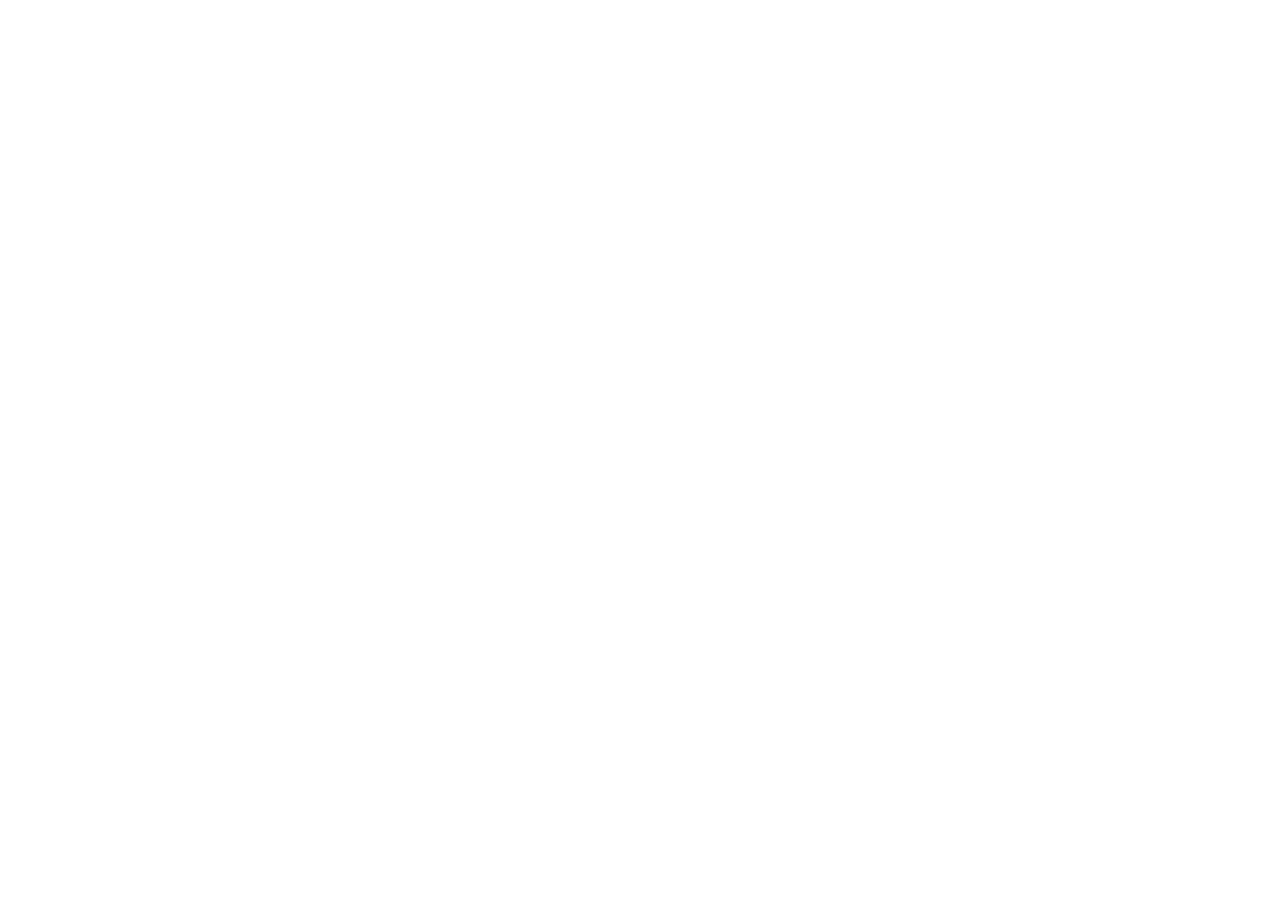
==== pages/addNewBlog/addNewBlog.html @ 992f2fd7 "initial setup" ====
<!DOCTYPE html>
<html lang="en">
  <head>
    <meta charset="UTF-8" />
    <meta name="viewport" content="width=device-width, initial-scale=1.0" />
    <link rel="stylesheet" href="../../common.css" />
    <link rel="stylesheet" href="addNewBlog.css" />
    <script src="addNewBlog.js"></script>
    <title>Document</title>
  </head>
  <body></body>
</html>
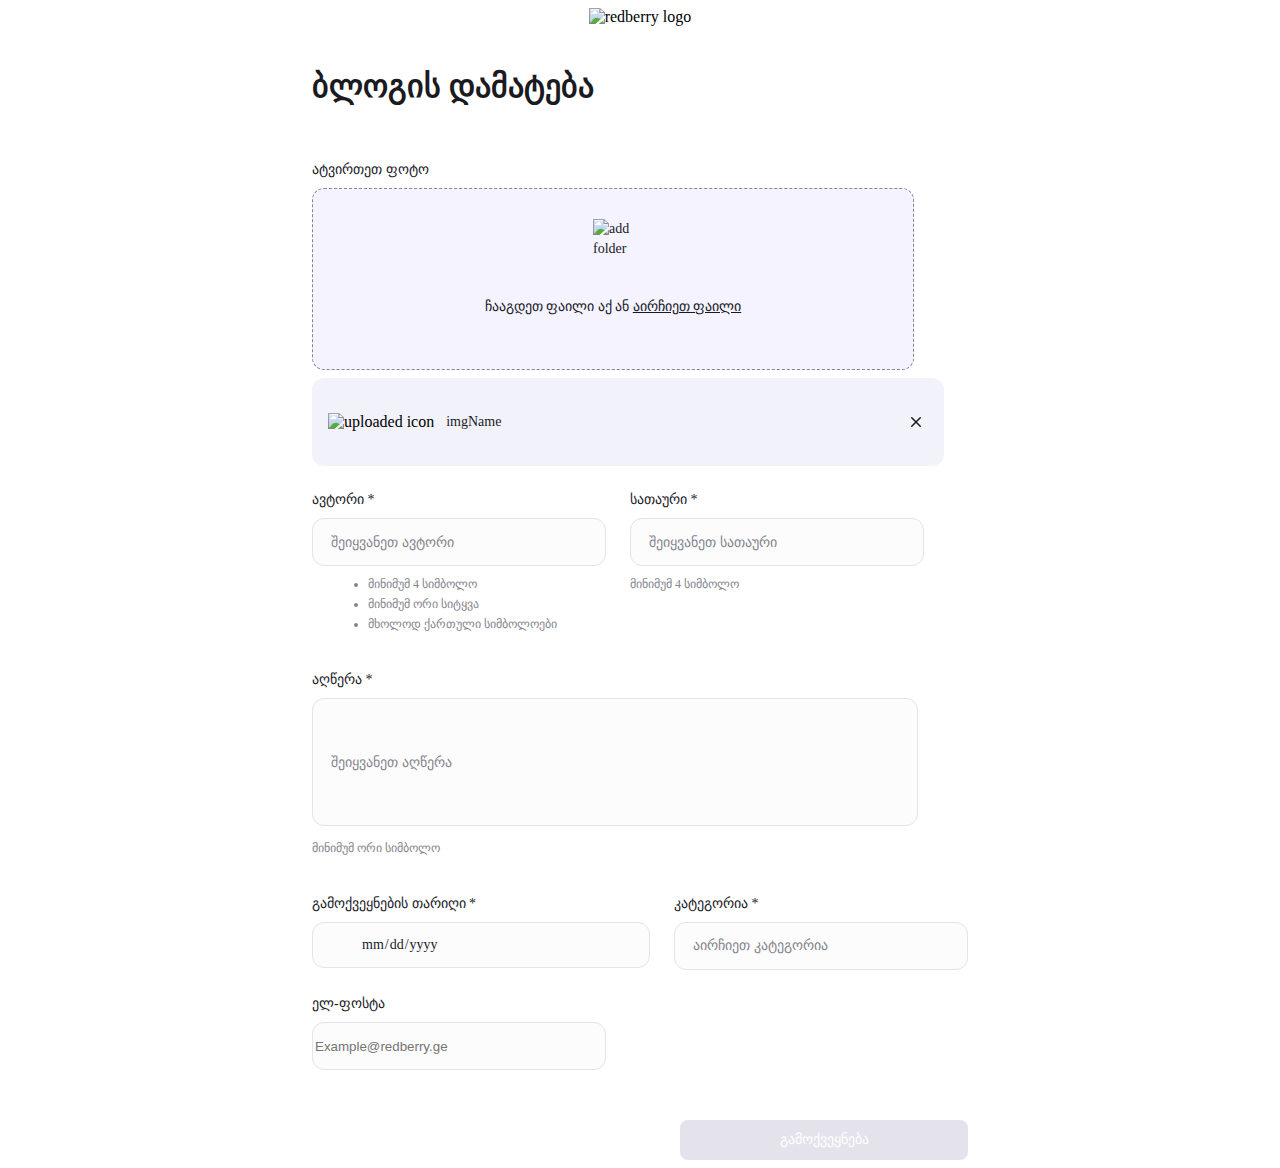
==== commit bee25c27: "feat: add data validations in js file. styles: add some styles in css" ====
--- a/pages/addNewBlog/addNewBlog.html
+++ b/pages/addNewBlog/addNewBlog.html
@@ -1,12 +1,98 @@
 <!DOCTYPE html>
-<html lang="en">
-  <head>
-    <meta charset="UTF-8" />
-    <meta name="viewport" content="width=device-width, initial-scale=1.0" />
-    <link rel="stylesheet" href="../../common.css" />
-    <link rel="stylesheet" href="addNewBlog.css" />
-    <script src="addNewBlog.js"></script>
-    <title>Document</title>
-  </head>
-  <body></body>
-</html>
+<html lang="ge">
+<head>
+    <meta charset="UTF-8">
+    <meta name="viewport" content="width=device-width, initial-scale=1.0">
+    <link rel="stylesheet" href="./addNewBlog.css">
+    <link rel="stylesheet" href="/Calcifer/common.css">
+    <title>Add Blog</title>
+</head>
+<body>
+    <div class="addBlogHeader">
+        <img src="/Calcifer/images/LOGO-02 3.png" alt="redberry logo">
+    </div>
+    <div class="addBlogForm">
+        <h1 class="addBlogTitle">ბლოგის დამატება</h1>
+
+        <p class="uploadPhoto">ატვირთეთ ფოტო</p>
+
+        <div id="drop-area">
+            <label for="file-input" class="fileLabel">
+                <img src="/Calcifer/images/folder-add.svg" alt="add folder" class="fileImg">
+                <p class="uploadImage">ჩააგდეთ ფაილი აქ ან <span>აირჩიეთ ფაილი</span></p>
+            </label>
+            <input type="file" id="file-input" onchange="handleFile(this.files)">
+        </div>
+
+        <div id="fileIsUploaded" class="fileIsUploaded">
+            <img src="/Calcifer/images/gallery.png" alt="uploaded icon" class="uploadedIcon">
+            <p class="imgName">imgName</p>
+            <p class="removeX"><svg xmlns="http://www.w3.org/2000/svg" width="24" height="24" viewBox="0 0 24 24" fill="none">
+                <path d="M7.75732 16.2426L16.2426 7.75736" stroke="#1A1A1F" stroke-width="1.5" stroke-linecap="round" stroke-linejoin="round"/>
+                <path d="M16.2426 16.2426L7.75732 7.75736" stroke="#1A1A1F" stroke-width="1.5" stroke-linecap="round" stroke-linejoin="round"/>
+            </svg></p>
+        </div>
+        
+        
+        <div class="authorAndTitle">
+            <div class="authorName">
+                <label for="authorInput" class="author">ავტორი *</label>
+                <input placeholder="შეიყვანეთ ავტორი" type="text" id="authorInput" class="authorInput" required>
+                <ul>
+                    <li>მინიმუმ 4 სიმბოლო</li>
+                    <li>მინიმუმ ორი სიტყვა</li>
+                    <li>მხოლოდ ქართული სიმბოლოები</li>
+                </ul>
+            </div>
+            
+            <div class="articleTitle">
+                <label for="titleInput" class="title">სათაური *</label>
+                <input placeholder="შეიყვანეთ სათაური" type="text" id="titleInput" class="titleInput" required>
+                <p id="titleSymbols" class="titleSymbols">მინიმუმ 4 სიმბოლო</p>
+            </div>
+            
+        </div>
+
+        <div class="articleDescription">
+            <label for="descriptionText" class="descriptionName">აღწერა *</label>
+            <input placeholder="შეიყვანეთ აღწერა" type="text" id="descriptionText" class="descriptionText" required>
+            <p id="numOfSym" class="numOfSym">მინიმუმ ორი სიმბოლო</p>
+        </div>
+        
+
+        <div class="dateAndCategory">
+            <div id="releaseDate">
+                <label for="release">გამოქვეყნების თარიღი *</label>
+                <div class="dateInputContainer">
+                    <input type="date" id="release" name="release" required>
+                </div>
+            </div>
+            
+            <div id="categoryContainer">
+                <label for="articleCategory">კატეგორია *</label>
+                <input type="text" class="articleCategory" id="articleCategory" name="articleCategory" list="categories" placeholder="აირჩიეთ კატეგორია" required>
+                <datalist id="categories">
+                    <option value="მარკეტი">
+                    <option value="აპლიკაცია">
+                    <option value="ხელოვნური ინტელექტი">
+                    <option value="UI/UX">
+                    <option value="კვლევა">
+                    <option value="Figma">
+                </datalist>
+            </div>
+        </div>
+
+        <div class="emailAddress">
+            <label for="email">ელ-ფოსტა</label>
+            <input placeholder="Example@redberry.ge" type="email" class="id" id="email" name="email">
+            <div id="emailError" class="emailError">
+                <img src="/Calcifer/images/info-circle.svg" alt="error email">
+                <p class="emailErrorText">მეილი უნდა მთავრდებოდეს @redberry.ge-ით</p>
+            </div>
+        </div>
+        <button class="publish" id="publish">გამოქვეყნება</button>
+    </div>
+
+    <script src="./addNewBlog.js"></script>
+</body>
+</html>--- a/pages/addNewBlog/addNewBlog.css
+++ b/pages/addNewBlog/addNewBlog.css
@@ -0,0 +1,325 @@
+body{
+    display: flex;
+    justify-content: center;
+    align-items: center;
+    flex-direction: column;
+}
+
+.addBlogForm{
+    display: flex;
+    flex-direction: column;
+    align-items: baseline;
+}
+
+.addBlogTitle{
+    color: #1A1A1F;
+    font-family: FiraGO;
+    font-size: 32px;
+    font-weight: 700;
+    line-height: 40px;
+    margin-top: 40px;
+    margin-bottom: 40px;
+}
+
+.uploadPhoto{
+    color: #1A1A1F;
+    font-family: FiraGO;
+    font-size: 14px;
+    font-weight: 500;
+    line-height: 20px;
+    margin-bottom: 8px;
+}
+
+#drop-area {
+    display: flex;
+    flex-direction: column;
+    align-items: center;
+    justify-content: center;
+    gap: 24px;
+    width: 600px;
+    height: 180px;
+    border-radius: 12px;
+    border: 1px dashed #85858D;
+    background: #F4F3FF;
+}
+
+#drop-area:hover,
+.fileLabel:hover{
+    cursor: pointer;
+}
+
+.fileLabel{
+    display: flex;
+    flex-direction: column;
+    align-items: center;
+    gap: 24px;
+}
+
+.fileImg{
+    width: 40px;
+    height: 40px;
+}
+
+.fileIsUploaded{
+    display: flex;
+    width: 600px;
+    height: 56px;
+    border-radius: 12px;
+    background: #F2F2FA;
+    padding: 16px;
+    gap: 12px;
+    align-items: center;
+    margin-top: 8px;
+}
+
+.imgName{
+    color: #1A1A1F;
+    font-family: FiraGO;
+    font-size: 14px;
+    font-style: normal;
+    font-weight: 400;
+    line-height: 20px; /* 142.857% */
+}
+
+.removeX {
+    width: 24px;
+    height: 24px;
+    cursor: pointer;
+    margin-left: auto;
+}
+
+.uploadImage{
+  color: #1A1A1F;
+  font-family: FiraGO;
+  font-size: 14px;
+  font-style: normal;
+  font-weight: 400;
+  line-height: 20px;
+}
+
+.uploadImage span{
+  color: #1A1A1F;
+  font-family: FiraGO;
+  font-size: 14px;
+  font-style: normal;
+  font-weight: 500;
+  line-height: 20px;
+  text-decoration-line: underline;
+}
+
+#file-input {
+    display: none;
+}
+
+.authorAndTitle{
+    display: flex;
+    justify-content: space-between;
+    margin-top: 24px;
+}
+
+.authorName,
+.articleTitle{
+    display: flex;
+    flex-direction: column;
+    margin-right: 24px;
+    align-items: start;
+}
+
+.author,
+.title,
+.discriptionName,
+label{
+    color: #1A1A1F;
+    font-family: FiraGO;
+    font-size: 14px;
+    font-weight: 500;
+    line-height: 20px;
+    margin-bottom: 8px;
+}
+
+.authorInput,
+.titleInput{
+    width: 288px;
+    height: 44px;
+    border-radius: 12px;
+    border: 1px solid #E4E3EB;
+    background: #FCFCFD;
+}
+
+.authorInput::placeholder,
+.titleInput::placeholder,
+.email::placeholder,
+.articleCategory::placeholder {
+    color: #85858D;
+    font-family: FiraGO;
+    font-size: 14px;
+    padding-left: 16px;
+    font-weight: 400;
+    line-height: 20px;
+}
+
+
+ul,
+.titleSymbols{
+    color: #85858D;
+    font-family: FiraGO;
+    font-size: 12px;
+    font-weight: 400;
+    line-height: 20px;
+    margin-top: 8px;
+}
+
+.articleDescription{
+    display: flex;
+    flex-direction: column;
+    margin-top: 24px;
+}
+
+
+.descriptionText{
+    width: 600px;
+    height: 124px;
+    border-radius: 12px;
+    border: 1px solid #E4E3EB;
+    background: #FCFCFD;
+}
+
+.descriptionText::placeholder{
+    color: #85858D;
+    font-family: FiraGO;
+    font-size: 14px;
+    font-weight: 400;
+    line-height: 20px;
+    padding-left: 16px;
+    justify-items:baseline;
+    padding-top: 12px;
+}
+
+.numOfSym{
+    color: #85858D;
+    font-family: FiraGO;
+    font-size: 12px;
+    font-weight: 400;
+    line-height: 20px;
+}
+
+.dateAndCategory{
+    display: flex;
+    justify-content: space-between;
+}
+
+ul{
+    margin-left: 16px;
+}
+
+#releaseDate,
+#categoryContainer,
+.emailAddress{
+    display: flex;
+    flex-direction: column;
+    margin-top: 24px;
+}
+
+#releaseDate{
+    margin-right: 24px;
+}
+
+label{
+    color: #1A1A1F;
+    font-family: FiraGO;
+    font-size: 14px;
+    font-weight: 500;
+    line-height: 20px;
+}
+
+#release,
+#articleCategory,
+#email{
+    width: 288px;
+    height: 44px;
+    border-radius: 12px;
+    border: 1px solid #E4E3EB;
+    background: #FCFCFD; 
+}
+
+.dateInputContainer {
+    color: #1A1A1F;
+    font-family: FiraGO;
+    font-size: 14px;
+    font-weight: 400;
+    line-height: 20px;
+    display: flex;
+    align-items: center;
+    position: relative;
+}
+
+
+.dateInputContainer img{
+    display: flex;
+    width: 22px;
+    height: 22px;
+    justify-content: center;
+    align-items: center;
+}
+
+/* Hide the default date picker arrow */
+.dateInputContainer input[type="date"]::-webkit-calendar-picker-indicator {
+    opacity: 1;
+    left: 16px;
+    position: absolute;
+    z-index: 1;
+    cursor: pointer;
+    background-image: url(/Calcifer/images/calendar.svg);
+    background-size: cover;
+    background-repeat: no-repeat;
+}
+
+
+.dateInputContainer input[type="date"] {
+    color: #1A1A1F;
+    font-family: FiraGO;
+    font-size: 14px;
+    font-weight: 400;
+    line-height: 20px;
+    padding-left: 48px;
+}
+
+.emailError{
+    display: none;
+    gap: 8px;
+    margin-top: 8px;
+    width: 288px;
+    align-items:flex-start;
+}
+
+.emailErrorText{
+    color: #EA1919;
+    font-family: FiraGO;
+    font-size: 12px;
+    font-weight: 400;
+    line-height: 20px; /* 166.667% */
+}
+
+#publish{
+    display: flex;
+    width: 288px;
+    padding: 10px 20px;
+    justify-content: center;
+    align-items: center;
+    gap: 10px;
+    border-radius: 8px;
+    background: #E4E3EB;
+    color: #FFF;
+    font-family: FiraGO;
+    font-size: 14px;
+    font-weight: 500;
+    line-height: 20px;
+    border: none;
+    margin-top: 50px;
+    display: block;
+    margin-left: auto;
+}
+
+.publish:hover{
+    cursor: pointer;
+}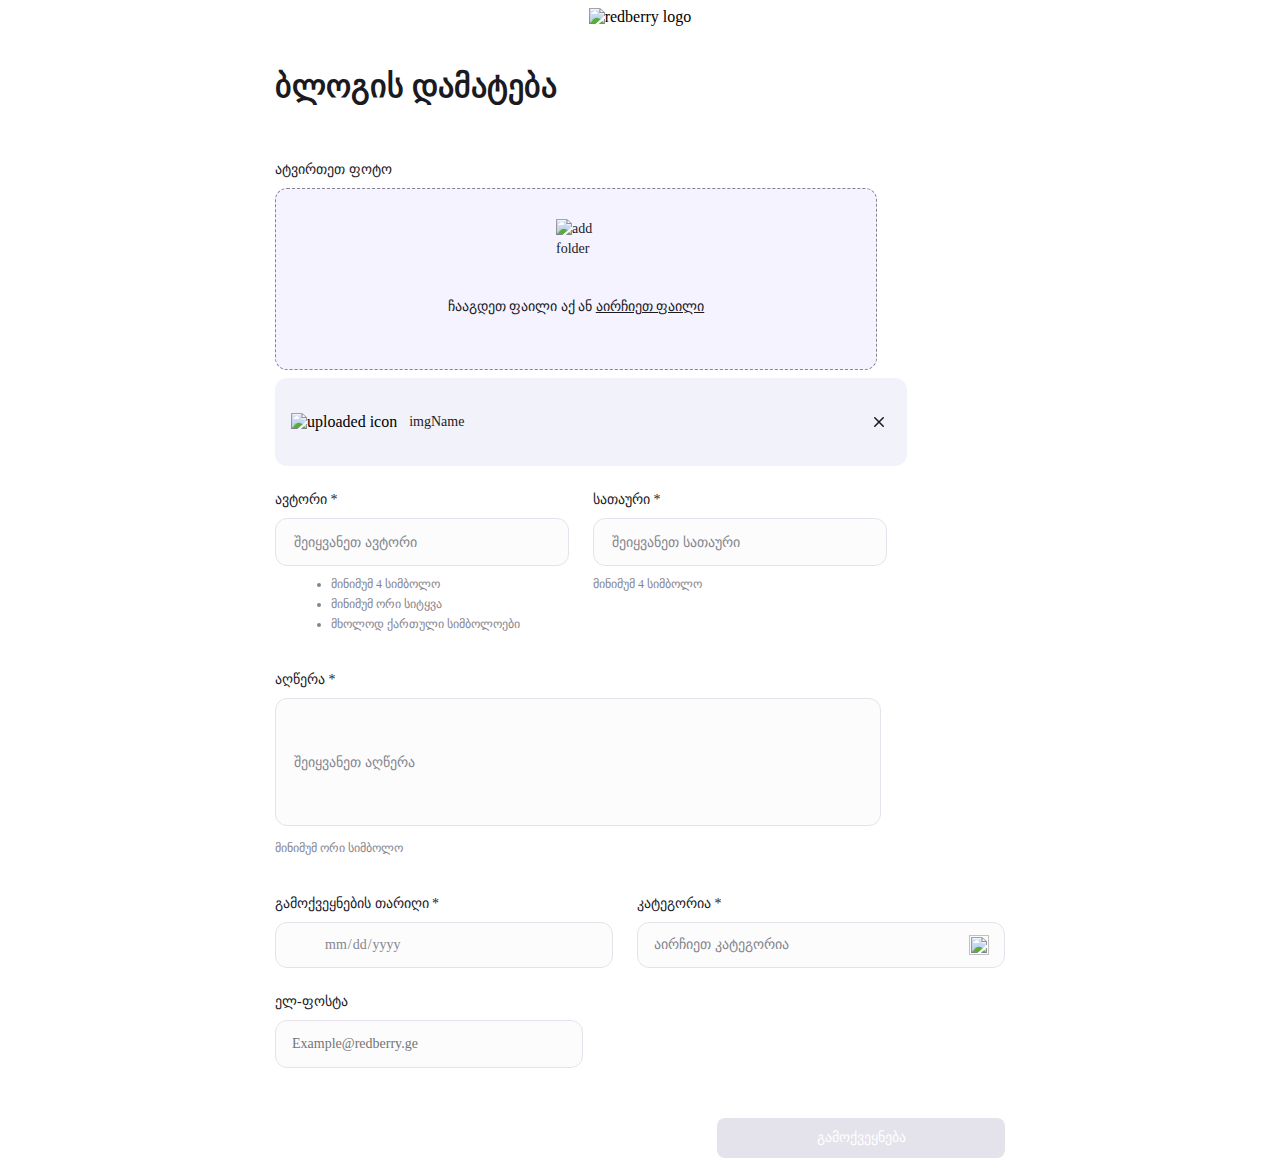
==== commit 683c53e5: "WIP: working on category logic in js" ====
--- a/pages/addNewBlog/addNewBlog.html
+++ b/pages/addNewBlog/addNewBlog.html
@@ -27,7 +27,7 @@
         <div id="fileIsUploaded" class="fileIsUploaded">
             <img src="/Calcifer/images/gallery.png" alt="uploaded icon" class="uploadedIcon">
             <p class="imgName">imgName</p>
-            <p class="removeX"><svg xmlns="http://www.w3.org/2000/svg" width="24" height="24" viewBox="0 0 24 24" fill="none">
+            <p id="removeX" class="removeX"><svg xmlns="http://www.w3.org/2000/svg" width="24" height="24" viewBox="0 0 24 24" fill="none">
                 <path d="M7.75732 16.2426L16.2426 7.75736" stroke="#1A1A1F" stroke-width="1.5" stroke-linecap="round" stroke-linejoin="round"/>
                 <path d="M16.2426 16.2426L7.75732 7.75736" stroke="#1A1A1F" stroke-width="1.5" stroke-linecap="round" stroke-linejoin="round"/>
             </svg></p>
@@ -70,19 +70,22 @@
             
             <div id="categoryContainer">
                 <label for="articleCategory">კატეგორია *</label>
-                <input type="text" class="articleCategory" id="articleCategory" name="articleCategory" list="categories" placeholder="აირჩიეთ კატეგორია" required>
-                <datalist id="categories">
-                    <option value="მარკეტი">
-                    <option value="აპლიკაცია">
-                    <option value="ხელოვნური ინტელექტი">
-                    <option value="UI/UX">
-                    <option value="კვლევა">
-                    <option value="Figma">
-                </datalist>
+                <div class="categoryBlock">
+                    <div id="articleCategory" class="articleCategory">აირჩიეთ კატეგორია</div>
+                    <img id="arrow-down" class="arrow-down" src="/Calcifer/images/arrow-down.jpg" alt="">
+                </div>
+                <div id="categoryList" class="categoryList">
+                    <div id="market">მარკეტი</div>
+                    <div id="app">აპლიკაცია</div>
+                    <div id="ai">ხელოვნური ინტელექტი</div>
+                    <div id="ui">UI/UX</div>
+                    <div id="research">კვლევა</div>
+                    <div id="figma">Figma</div>
+                </div>
             </div>
         </div>
 
-        <div class="emailAddress">
+        <div id="emailAddress" class="emailAddress">
             <label for="email">ელ-ფოსტა</label>
             <input placeholder="Example@redberry.ge" type="email" class="id" id="email" name="email">
             <div id="emailError" class="emailError">
--- a/pages/addNewBlog/addNewBlog.css
+++ b/pages/addNewBlog/addNewBlog.css
@@ -235,12 +235,126 @@
 #release,
 #articleCategory,
 #email{
+    color: #85858D;
+    font-family: FiraGO;
+    font-size: 14px;
+    font-weight: 400;
+    line-height: 20px;
+    border-radius: 12px;
+    border: 1px solid #E4E3EB;
+    background: #FCFCFD;
     width: 288px;
     height: 44px;
+    display: flex;
+    align-items: center;
+}
+
+#email{
+    padding-left: 16px;
+}
+
+#articleCategory{
+    padding-left: 16px;
+    padding-right: 62px;
+    gap: 8px;
+    overflow: hidden;
+}
+
+.copied-element-wrapper{
+    display: flex;
+    gap: 8px;
+    align-items: center;
+    width: fit-content;
+}
+
+.close-button{
+    width: 16px;
+    height: 16px;
+    fill: none;
+    stroke: currentColor;
+    cursor: pointer;
+}
+
+#articleCategory > :last-child {
+    margin-right: 62px;
+  }
+
+.categoryBlock{
+    display: flex;
+    align-items: center;
+    justify-content: center;
+    position: relative;
+}
+
+.arrow-down {
+    position: absolute;
+    right: 16px;
+    width: 20px;
+    height: 20px;
+    cursor: pointer;
+  }
+
+  .categoryList{
+    margin-top: 2px;
+    display: none;
+    gap: 8px;
+    width: 288px;
+    height: 144px;
     border-radius: 12px;
     border: 1px solid #E4E3EB;
-    background: #FCFCFD; 
-}
+    background: #FFF;
+    box-shadow: 2px 4px 8px 0px rgba(0, 0, 0, 0.08);
+    padding: 16px 27px;
+    flex-wrap: wrap;
+  }
+  
+
+  #market,
+  #app,
+  #ai,
+  #ui,
+  #research,
+  #figma {
+    display: flex;
+    padding: 8px 16px;
+    align-items: flex-start;
+    gap: 10px;
+    border-radius: 30px;
+    color: #FFF;
+    font-family: FiraGO;
+    font-size: 12px;
+    font-weight: 500;
+    line-height: 16px;
+    width: fit-content;
+    height: fit-content;
+    white-space: nowrap;
+    cursor: pointer;
+  }
+
+  #market{
+    background: #FFB82F;
+  }
+
+  #app{
+    background: #1AC7A8;
+  }
+
+  #ai{
+    background: #B71FDD;
+  }
+  #ui{
+    color: #DC2828;
+    background: rgba(250, 87, 87, 0.08);
+  }
+  #research{
+    background: rgba(112, 207, 37, 0.08);
+    color: #60BE16;
+  }
+  #figma {
+    background: rgba(8, 210, 174, 0.08);
+    color: #1AC7A8;
+  }
+  
 
 .dateInputContainer {
     color: #1A1A1F;
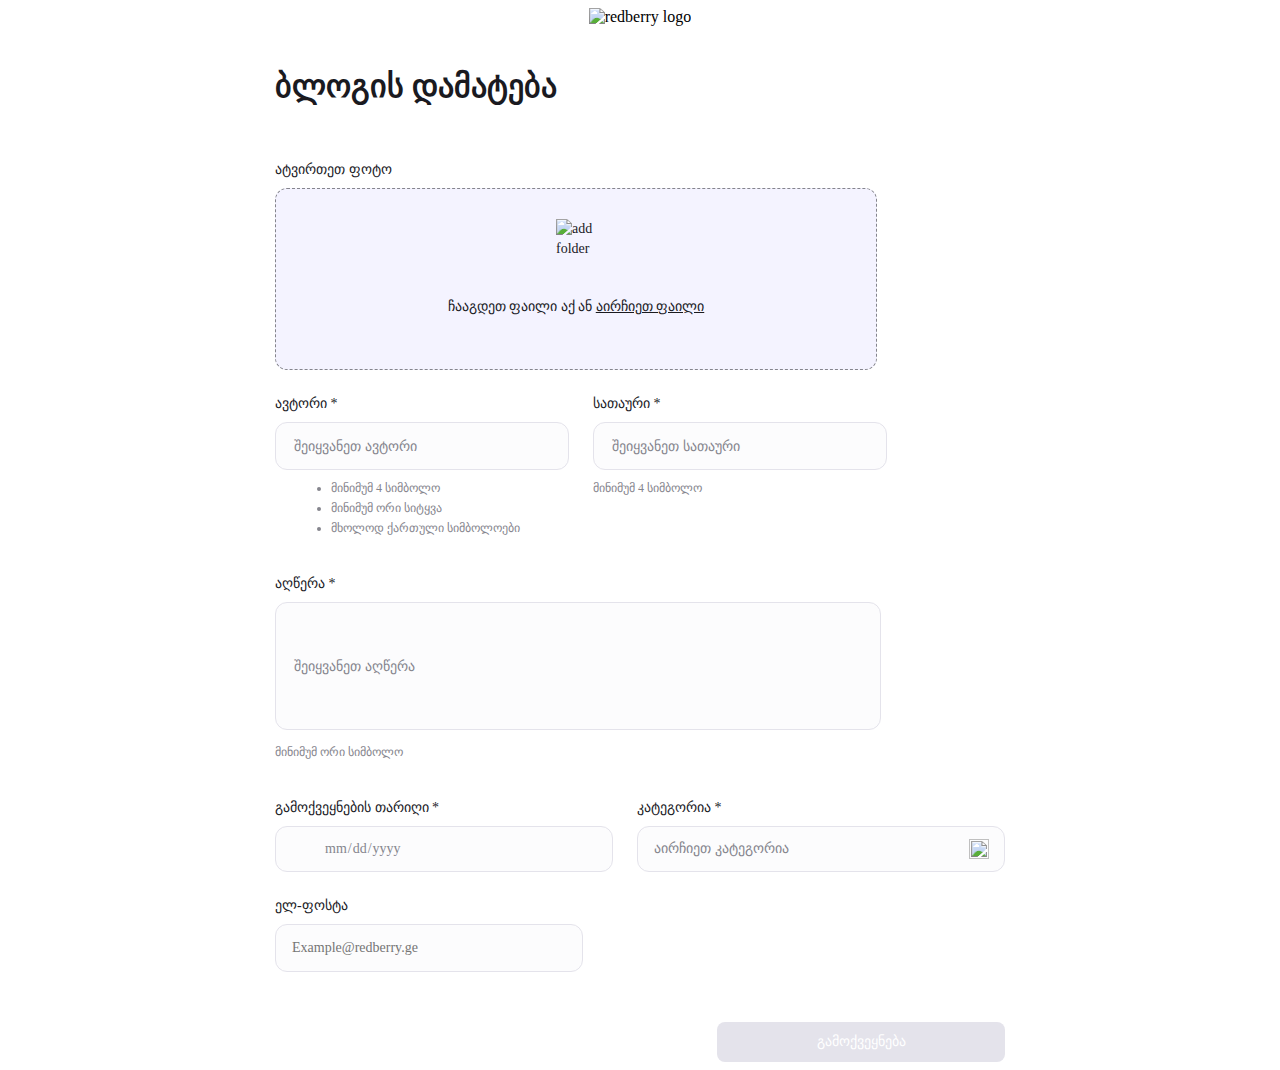
==== commit c26e7242: "fix: image is uploaded div corrected" ====
--- a/pages/addNewBlog/addNewBlog.html
+++ b/pages/addNewBlog/addNewBlog.html
@@ -8,6 +8,7 @@
     <title>Add Blog</title>
 </head>
 <body>
+    <div id="overlayPage" class="overlayPage"></div>
     <div class="addBlogHeader">
         <img src="/Calcifer/images/LOGO-02 3.png" alt="redberry logo">
     </div>
@@ -26,7 +27,7 @@
 
         <div id="fileIsUploaded" class="fileIsUploaded">
             <img src="/Calcifer/images/gallery.png" alt="uploaded icon" class="uploadedIcon">
-            <p class="imgName">imgName</p>
+            <p id="imgName" class="imgName">imgName</p>
             <p id="removeX" class="removeX"><svg xmlns="http://www.w3.org/2000/svg" width="24" height="24" viewBox="0 0 24 24" fill="none">
                 <path d="M7.75732 16.2426L16.2426 7.75736" stroke="#1A1A1F" stroke-width="1.5" stroke-linecap="round" stroke-linejoin="round"/>
                 <path d="M16.2426 16.2426L7.75732 7.75736" stroke="#1A1A1F" stroke-width="1.5" stroke-linecap="round" stroke-linejoin="round"/>
@@ -93,6 +94,22 @@
                 <p class="emailErrorText">მეილი უნდა მთავრდებოდეს @redberry.ge-ით</p>
             </div>
         </div>
+
+        <div id="addSuccess" class="addSuccess">
+            <p id="xRemove" class="xRemove"><svg xmlns="http://www.w3.org/2000/svg" width="24" height="24" viewBox="0 0 24 24" fill="none">
+                <path d="M7.75732 16.2426L16.2426 7.75736" stroke="#1A1A1F" stroke-width="1.5" stroke-linecap="round" stroke-linejoin="round"/>
+                <path d="M16.2426 16.2426L7.75732 7.75736" stroke="#1A1A1F" stroke-width="1.5" stroke-linecap="round" stroke-linejoin="round"/>
+              </svg></p>
+            <svg xmlns="http://www.w3.org/2000/svg" width="64" height="64" viewBox="0 0 64 64" fill="none">
+                <path d="M32.0006 58.6667C46.6673 58.6667 58.6673 46.6667 58.6673 32C58.6673 17.3333 46.6673 5.33334 32.0006 5.33334C17.334 5.33334 5.33398 17.3333 5.33398 32C5.33398 46.6667 17.334 58.6667 32.0006 58.6667Z" fill="#14D81C"/>
+                <path d="M20.666 32L28.2127 39.5467L43.3327 24.4533" stroke="white" stroke-width="1.5" stroke-linecap="round" stroke-linejoin="round"/>
+              </svg>
+              <p class="successText">ჩანაწერი წარმატებით დაემატა</p>
+              <a href="/Calcifer/index.html" class="button-link">
+                <button class="toMain">მთავარ გვერდზე დაბრუნება</button>
+              </a>
+              
+        </div>
         <button class="publish" id="publish">გამოქვეყნება</button>
     </div>
 
--- a/pages/addNewBlog/addNewBlog.css
+++ b/pages/addNewBlog/addNewBlog.css
@@ -61,7 +61,7 @@
 }
 
 .fileIsUploaded{
-    display: flex;
+    display: none;
     width: 600px;
     height: 56px;
     border-radius: 12px;
@@ -262,6 +262,8 @@
 
 .copied-element-wrapper{
     display: flex;
+    padding-right: 12px;
+    border-radius: 30px;
     gap: 8px;
     align-items: center;
     width: fit-content;
@@ -270,8 +272,8 @@
 .close-button{
     width: 16px;
     height: 16px;
-    fill: none;
-    stroke: currentColor;
+    /* fill: none; */
+    stroke: wheat;
     cursor: pointer;
 }
 
@@ -436,4 +438,71 @@
 
 .publish:hover{
     cursor: pointer;
+}
+
+.xRemove{
+    margin-left: auto;
+    cursor: pointer;
+}
+
+.addSuccess{
+    position: fixed;
+    top: 50%;
+    left: 50%;
+    transform: translate(-50%, -50%);
+    display: none;
+    flex-direction: column;
+    width: 480px;
+    height: 300px;
+    border-radius: 12px;
+    background: #FFF;
+    align-items: center;
+    z-index: 2;
+    padding: 20px 20px 40px 24px;
+}
+
+.successText{
+    color: #1A1A1F;
+    text-align: center;
+    font-family: FiraGO;
+    font-size: 20px;
+    font-weight: 700;
+    line-height: 28px;
+    margin: 16px 0px 48px;
+}
+
+.toMain{
+    display: flex;
+    border: none;
+    border-radius: 8px;
+    background: #5D37F3;
+    width: 432px;
+    padding: 10px 20px;
+    justify-content: center;
+    align-items: center;
+    gap: 10px;
+    color: #FFF;
+    font-family: FiraGO;
+    font-size: 14px;
+    font-weight: 500;
+    line-height: 20px;
+    cursor: pointer;
+}
+
+.button-link {
+    text-decoration: none;
+    display: inline-block;
+    color: inherit;
+  }
+
+.overlayPage{
+    position: fixed;
+    top: 0;
+    left: 0;
+    width: 100%;
+    height: 100%;
+    opacity: 0.24;
+    background: #1A1A1F;
+    z-index: 1;
+    display: none;
 }